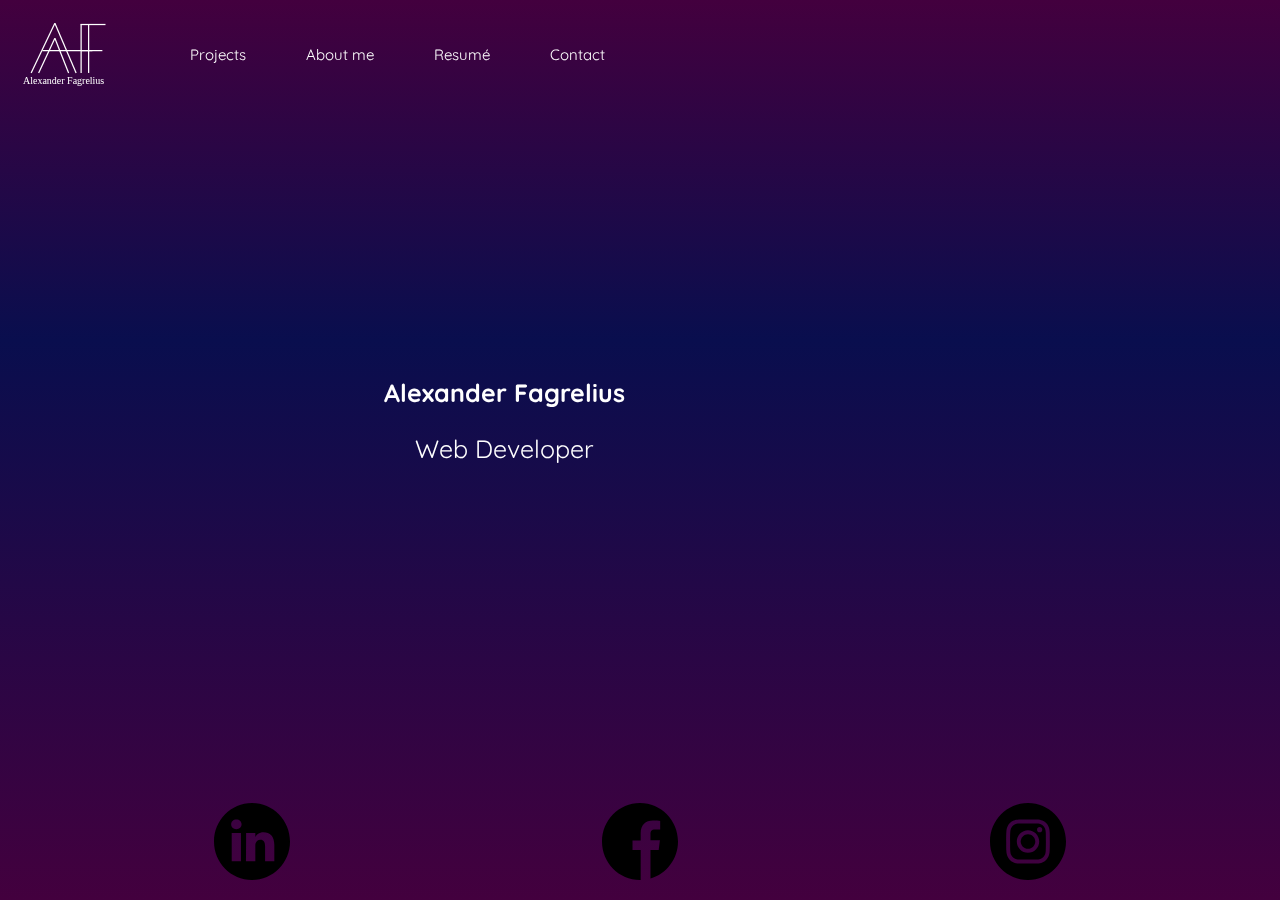
==== index.html @ cdbd26b9 "fix?" ====
<!DOCTYPE html>
<html lang="en">
  <head>
    <meta charset="UTF-8" />
    <meta name="viewport" content="width=device-width, initial-scale=1.0" />
    <title>Alexander Fagrelius</title>
    <link rel="stylesheet" href="css/main.css" />
  </head>

  <body>
    <div class="container">
      <div class="nav-container">
        <a class="home" href="index.html"
          ><img src="images/logofinal3White.svg" alt="logo"
        /></a>

        <nav>
          <a href="#" class="hide-desktop">
            <img src="images/menu.svg" alt="HamMenu" id="menu" class="menu" />
          </a>

          <ul class="show-desktop hide-mobile" id="nav">
            <li id="exit" class="exit-btn hide-desktop">
              <img src="images/exit.svg" alt="exit-btn" />
            </li>
            <li><a href="#">Projects</a></li>
            <li><a href="#">About me</a></li>
            <li><a href="#">Resumé</a></li>
            <li><a href="#">Contact</a></li>
          </ul>
        </nav>
      </div>
    </div>

    <div class="container">
      <div class="main-container">
        <h1>Alexander Fagrelius</h1>
        <p>Web Developer</p>
      </div>
    </div>

    <div class="container">
      <div class="footer-container">
        <ul class="footer-pictures">
          <li>
            <a
              target="blank"
              href="https://www.linkedin.com/in/alexander-fagrelius-b0878b1a8/"
              ><img src="images/010-linkedin.svg" alt="linkedinLogo"
            /></a>

            <a target="blank" href="https://www.facebook.com/Winkkey"
              ><img src="images/001-facebook.svg" alt="linkedinLogo"
            /></a>

            <a
              target="blank"
              href="https://www.instagram.com/alexanderfagrelius/"
              ><img src="images/011-instagram.svg" alt="linkedinLogo"
            /></a>
          </li>
        </ul>
      </div>
    </div>
    <script>
      var menu = document.getElementById("menu");
      var nav = document.getElementById("nav");
      var exit = document.getElementById("exit");

      menu.addEventListener("click", function (e) {
        nav.classList.toggle("hide-mobile");
        e.preventDefault();
      });

      exit.addEventListener("click", function (e) {
        nav.classList.add("hide-mobile");
        e.preventDefault();
      });
    </script>
  </body>
</html>
---- css/main.css ----
@import url("https://fonts.googleapis.com/css2?family=Quicksand:wght@300&display=swap");
html {
  height: 100%;
  width: auto;
  background: -webkit-gradient(linear, left bottom, left top, from(#43003e), color-stop(35em, #090e4e), to(#43003e));
  background: linear-gradient(to top, #43003e, #090e4e 35em, #43003e);
}

body {
  margin: 0;
  width: auto;
  height: auto;
  font-family: "Quicksand", Arial;
}

ul {
  list-style-type: none;
  margin: 0;
  padding: 0;
}

.container {
  position: fixed;
  width: 100%;
  height: auto;
  margin: 0;
  padding: 0;
}

.nav-container {
  display: -webkit-box;
  display: -ms-flexbox;
  display: flex;
  height: auto;
  width: auto;
  text-align: center;
  padding: 1em;
  -webkit-box-pack: justify;
      -ms-flex-pack: justify;
          justify-content: space-between;
}

.hide-mobile {
  display: none;
}

.home img {
  width: 90px;
}

.menu {
  width: 25px;
  margin-top: 25%;
}

.main-container {
  position: fixed;
  text-align: center;
  height: 100%;
  width: auto;
  top: 40%;
  left: 30%;
}

.main-container h1, .main-container p {
  position: initial;
  text-align: center;
  color: white;
  font-size: 25px;
}

.footer-container {
  position: fixed;
  text-align: center;
  bottom: 0;
}

.footer-pictures {
  position: initial;
}

.footer-pictures img {
  top: 100%;
  position: relative;
  width: 10%;
  padding: .5em 3em;
}

nav ul {
  position: fixed;
  width: 50%;
  top: 0;
  right: 0;
  text-align: left;
  background: #1a1a1a;
  height: 100%;
  z-index: 7;
  padding-top: 3em;
}

nav ul li a {
  color: white;
  text-decoration: none;
  display: block;
  width: 100%;
  padding: 1em 2em;
  background-color: #222222;
}

nav ul li a:hover {
  background-color: #2c2b2b;
}

.exit-btn {
  margin-bottom: 1em;
  margin-top: -1.3em;
  text-align: right;
  padding: 0 1.4em;
}

.exit-btn img {
  width: 15px;
  cursor: pointer;
}

@media only screen and (min-width: 650px) {
  section {
    padding-top: 35%;
  }
  .footer-container img {
    width: 7%;
  }
}

@media only screen and (min-width: 850px) {
  .nav-container {
    color: red;
    margin: 0;
    padding: 0;
  }
  .home {
    padding: 0.5em;
    font-size: 25px;
  }
  .show-desktop {
    display: block;
    margin: 0 auto 13% auto;
  }
  .hide-desktop {
    display: none;
  }
  nav ul {
    position: initial;
    width: auto;
    background: none;
    height: auto;
    display: -webkit-box;
    display: -ms-flexbox;
    display: flex;
    padding-top: 0;
  }
  nav ul li {
    float: left;
  }
  nav ul li a {
    color: white;
    text-align: left;
    background-color: inherit;
    padding: 1.5em 2em;
    font-size: 15px;
    border-radius: 25px;
  }
  nav ul li a:hover {
    background-color: inherit;
  }
  section {
    padding: 20%;
  }
  section h1,
  section p {
    font-size: 35px;
  }
  .footer-container img {
    width: 6%;
    padding: 1em 12%;
  }
}

@media only screen and (min-width: 1000px) {
  .home {
    font-size: 45px;
  }
  section {
    padding: 0;
    margin-top: 11em;
  }
  section h1 {
    font-size: 45px;
  }
  .nav-container nav {
    position: fixed;
  }
  .nav-container nav ul {
    margin: 0 10em;
  }
  nav ul li {
    margin: 0;
    padding: 0;
    position: initial;
  }
  nav ul li a {
    margin: 2em 1em;
    padding: 0;
    position: initial;
    display: -webkit-box;
    display: -ms-flexbox;
    display: flex;
    padding: 1em;
    -webkit-box-pack: justify;
        -ms-flex-pack: justify;
            justify-content: space-between;
    border-radius: 25px;
  }
}
/*# sourceMappingURL=main.css.map */
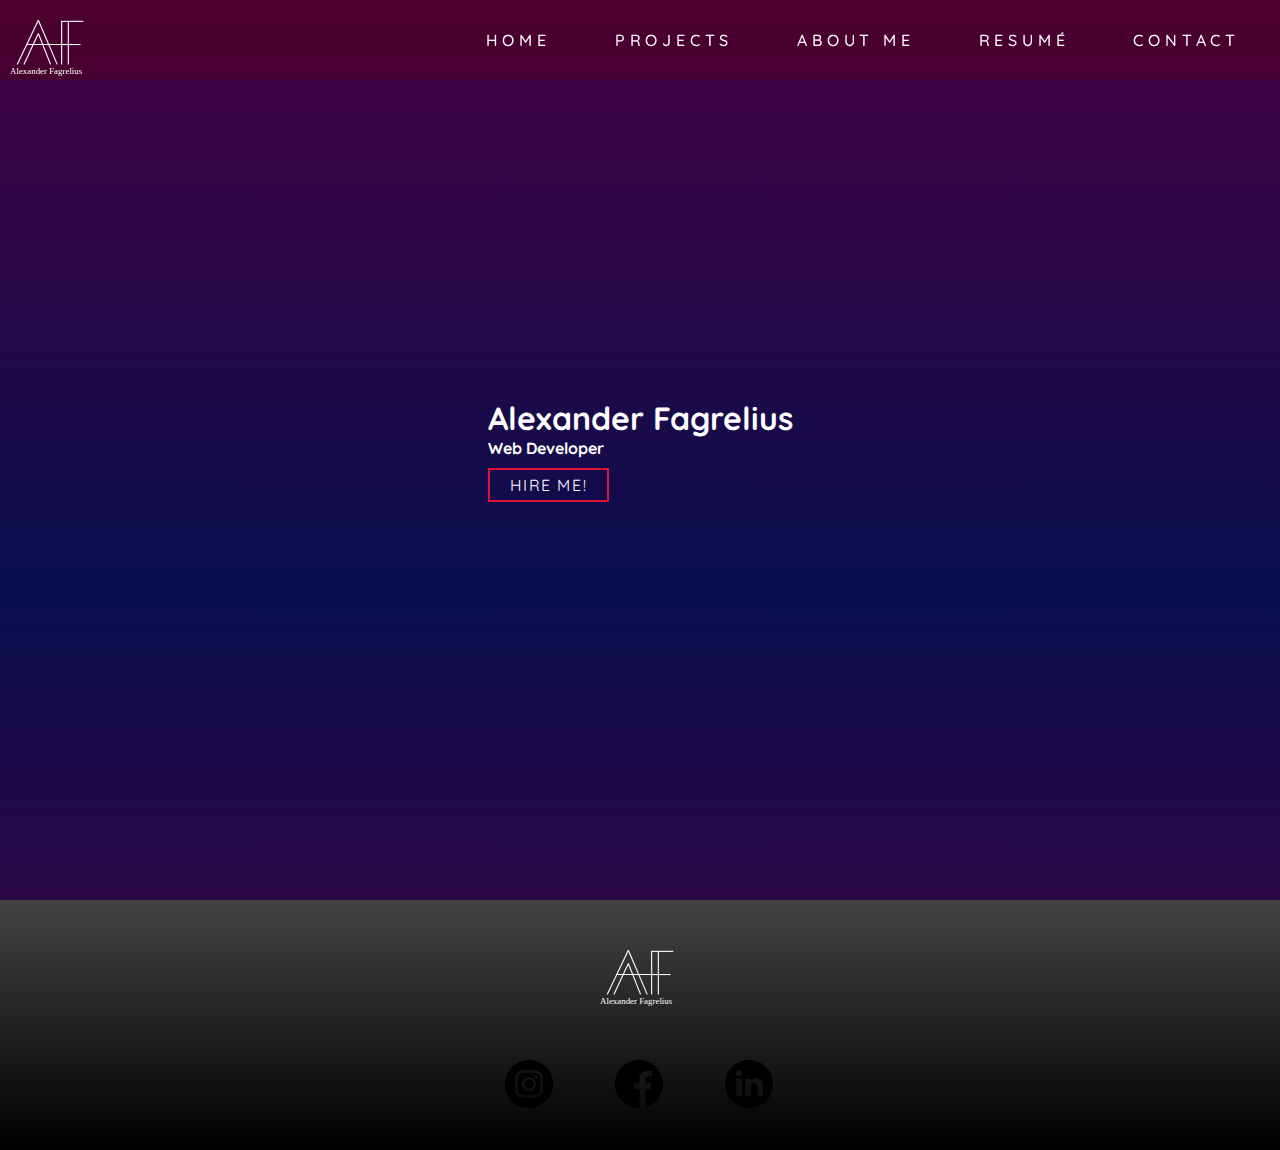
==== commit 962231ed: "reset" ====
--- a/index.html
+++ b/index.html
@@ -3,79 +3,70 @@
   <head>
     <meta charset="UTF-8" />
     <meta name="viewport" content="width=device-width, initial-scale=1.0" />
-    <title>Alexander Fagrelius</title>
-    <link rel="stylesheet" href="css/main.css" />
+    <title>Document</title>
+    <link rel="stylesheet" href="css/main2.css" />
   </head>
+  <body>
+    <section id="header">
+      <div class="header container">
+        <div class="nav-bar">
+          <div class="brand">
+            <a href="index.html"
+              ><img src="images/logofinal3White.svg" alt="Logo"
+            /></a>
+          </div>
+          <div class="nav-list">
+            <div class="hamburger"><div class="bar"></div></div>
+            <ul>
+              <li><a href="#">Home</a></li>
+              <li><a href="#">Projects</a></li>
+              <li><a href="#">About me</a></li>
+              <li><a href="#">Resumé</a></li>
+              <li><a href="#">Contact</a></li>
+            </ul>
+          </div>
+        </div>
+      </div>
+    </section>
 
-  <body>
-    <div class="container">
-      <div class="nav-container">
-        <a class="home" href="index.html"
-          ><img src="images/logofinal3White.svg" alt="logo"
-        /></a>
+    <section id="hero">
+      <div class="hero container">
+        <div>
+          <h1>Alexander Fagrelius</h1>
+          <h2>Web Developer</h2>
+          <a href="#" type="button" class="cta">Hire Me!</a>
+        </div>
+      </div>
+    </section>
 
-        <nav>
-          <a href="#" class="hide-desktop">
-            <img src="images/menu.svg" alt="HamMenu" id="menu" class="menu" />
-          </a>
-
-          <ul class="show-desktop hide-mobile" id="nav">
-            <li id="exit" class="exit-btn hide-desktop">
-              <img src="images/exit.svg" alt="exit-btn" />
-            </li>
-            <li><a href="#">Projects</a></li>
-            <li><a href="#">About me</a></li>
-            <li><a href="#">Resumé</a></li>
-            <li><a href="#">Contact</a></li>
-          </ul>
-        </nav>
+    <section id="footer">
+      <div class="footer container">
+        <div class="brand"><img src="images/logofinal3White.svg" alt="" /></div>
+        <div class="social">
+          <div class="social-icon">
+            <div class="social-item">
+              <a
+                href="https://www.instagram.com/alexanderfagrelius/"
+                target="blank"
+                ><img src="images/011-instagram.svg" alt=""
+              /></a>
+            </div>
+            <div class="social-item">
+              <a href="https://www.facebook.com/Winkkey" target="blank"
+                ><img src="images/001-facebook.svg" alt=""
+              /></a>
+            </div>
+            <div class="social-item">
+              <a
+                href="https://www.linkedin.com/in/alexander-fagrelius-b0878b1a8/"
+                target="blank"
+                ><img src="images/010-linkedin.svg" alt=""
+              /></a>
+            </div>
+          </div>
+        </div>
       </div>
-    </div>
-
-    <div class="container">
-      <div class="main-container">
-        <h1>Alexander Fagrelius</h1>
-        <p>Web Developer</p>
-      </div>
-    </div>
-
-    <div class="container">
-      <div class="footer-container">
-        <ul class="footer-pictures">
-          <li>
-            <a
-              target="blank"
-              href="https://www.linkedin.com/in/alexander-fagrelius-b0878b1a8/"
-              ><img src="images/010-linkedin.svg" alt="linkedinLogo"
-            /></a>
-
-            <a target="blank" href="https://www.facebook.com/Winkkey"
-              ><img src="images/001-facebook.svg" alt="linkedinLogo"
-            /></a>
-
-            <a
-              target="blank"
-              href="https://www.instagram.com/alexanderfagrelius/"
-              ><img src="images/011-instagram.svg" alt="linkedinLogo"
-            /></a>
-          </li>
-        </ul>
-      </div>
-    </div>
-    <script>
-      var menu = document.getElementById("menu");
-      var nav = document.getElementById("nav");
-      var exit = document.getElementById("exit");
-
-      menu.addEventListener("click", function (e) {
-        nav.classList.toggle("hide-mobile");
-        e.preventDefault();
-      });
-
-      exit.addEventListener("click", function (e) {
-        nav.classList.add("hide-mobile");
-        e.preventDefault();
-      });
-    </script>
+    </section>
+    <script src="./app.js"></script>
   </body>
 </html>
--- a/css/main2.css
+++ b/css/main2.css
@@ -0,0 +1,268 @@
+@import url("https://fonts.googleapis.com/css2?family=Quicksand:wght@300&display=swap");
+
+* {
+  padding: 0;
+  margin: 0%;
+  box-sizing: border-box;
+}
+
+html {
+  font-family: "Quicksand", Arial;
+  background: linear-gradient(to top, #43003e, #090e4e 35em, #43003e);
+}
+
+a {
+  text-decoration: none;
+}
+
+.container {
+  min-height: 100vh;
+  width: 100%;
+  display: flex;
+  align-items: center;
+  justify-content: center;
+}
+
+/* header section*/
+#header {
+  position: fixed;
+  z-index: 1000;
+  left: 0;
+  top: 0;
+  width: 100vw;
+  height: auto;
+}
+
+#header .header {
+  min-height: 8vh;
+  background-color: rgba(110, 0, 0, 0.24);
+}
+
+#header .brand {
+    margin-top: 20px;
+}
+
+#header .nav-bar {
+  display: flex;
+  align-items: center;
+  justify-content: space-between;
+
+  width: 100%;
+  height: 100%;
+  max-width: 1300px;
+
+  padding: 0 10px;
+}
+
+#header .nav-list ul {
+  list-style: none;
+  position: absolute;
+  background-color: rgb(31, 30, 30);
+  width: 100vw;
+  height: 100vh;
+  left: 100%;
+  top: 0;
+  display: flex;
+  flex-direction: column;
+  justify-content: center;
+  align-items: center;
+  z-index: 1;
+  overflow-x: hidden;
+  transition: 0.5s ease left;
+}
+
+#header .nav-list ul.active {
+  left: 0;
+}
+
+#header .nav-list ul a {
+  font-size: 2rem;
+  font-weight: 500;
+  letter-spacing: 0.3rem;
+  text-decoration: none;
+  color: white;
+  text-transform: uppercase;
+  padding: 30px;
+  display: block;
+}
+
+#header .nav-list ul a:hover {
+  color: crimson;
+}
+
+#header .hamburger {
+  height: 60px;
+  width: 60px;
+  display: inline-block;
+  border: 3px solid white;
+  border-radius: 50%;
+  position: relative;
+  display: flex;
+  align-items: center;
+  justify-content: center;
+  z-index: 100;
+  transform: scale(0.8);
+  margin-right:  20px;
+  cursor: pointer;
+}
+#header .hamburger::after{
+   position: absolute;
+   content: '';
+   height: 100%;
+   width: 100%;
+   border-radius: 50%;
+   border: 3px solid white;
+   animation: hamburger_pulse 1s ease infinite;
+}
+
+#header .hamburger .bar {
+  height: 2px;
+  width: 30px;
+  position: relative;
+  background-color: white;
+  z-index: -1;
+}
+
+#header .hamburger .bar::after,
+#header .hamburger .bar::before {
+  content: "";
+  position: absolute;
+  height: 100%;
+  width: 100%;
+  left: 0;
+  background-color: white;
+  transition: 0.3 ease;
+  transition-property: top, bottom;
+}
+
+#header .hamburger .bar::after {
+  top: 8px;
+}
+#header .hamburger .bar::before {
+  bottom: 8px;
+}
+
+#header .hamburger.active .bar::before {
+  bottom: 0;
+}
+#header .hamburger.active .bar::after {
+  top: 0;
+}
+/* end header section*/
+
+/* hero */
+#hero h1 {
+  display: block;
+  width: fit-content;
+  font-size: 2rem;
+  position: relative;
+  color: white;
+}
+
+#hero h2 {
+  display: block;
+  width: fit-content;
+  font-size: 1rem;
+  position: relative;
+  color: white;
+}
+
+#hero .cta {
+  display: inline-block;
+  padding: 5px 20px;
+  color: white;
+  background-color: transparent;
+  border: 2px solid crimson;
+  font-size: 1rem;
+  text-transform: uppercase;
+  letter-spacing: 0.1rem;
+  margin-top: 10px;
+  transition: 0.3 ease;
+  transition-property: background-color, color;
+}
+
+#hero .cta:hover {
+  color: white;
+  background-color: crimson;
+}
+
+/* end hero */
+
+/* footer */
+
+#footer {
+  background: linear-gradient(to top, #000000, #434343);
+}
+
+#footer .social-icon {
+  display: flex;
+  margin-bottom: 30px;
+}
+
+#footer .footer {
+  min-height: 200px;
+  flex-direction: column;
+  padding: 50px;
+  padding-bottom: 10px;
+}
+
+#footer .social-item {
+  height: 50px;
+  width: 50px;
+  margin: 0 30px;
+  margin-top: 50px;
+}
+
+#footer .social-item img {
+  width: 3em;
+}
+
+.brand img {
+  width: 5em;
+}
+
+/* footer end*/
+
+/*KeyFrame*/
+@keyframes hamburger_pulse {
+    0%{
+        opacity: 1;
+        transform: scale(1);
+    }
+    100%{
+        opacity: 0;
+        transform: scale(1.5);
+    }
+}
+
+/* end KeyFrame*/
+
+/* Media query tablet */
+
+@media only screen and (min-width: 780px) {
+}
+
+@media only screen and (min-width: 1200px) {
+
+    #header .hamburger{
+        display: none;
+    }
+
+    #header .nav-list ul {
+        position: initial;
+        display: block;
+        height: auto;
+        width: fit-content;
+        background-color: transparent;
+    }
+
+    #header .nav-list ul li {
+        display: inline-block;
+    }
+
+    #header .nav-list ul li a {
+        font-size: 1rem;
+    }
+}
+
+
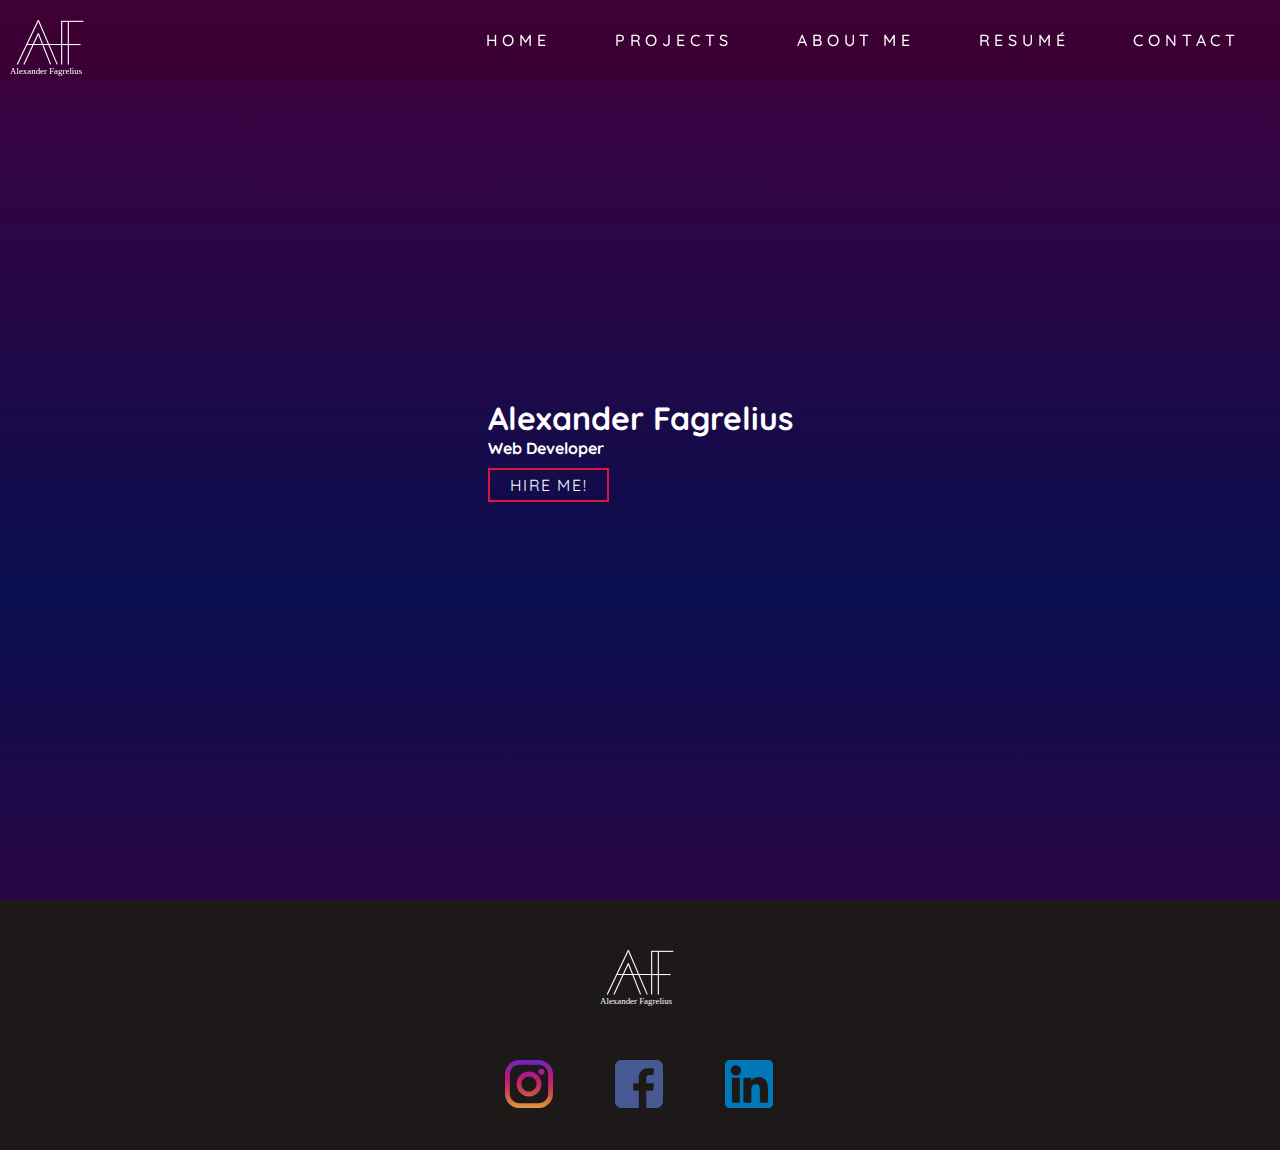
==== commit 3e62d289: "Icons" ====
--- a/index.html
+++ b/index.html
@@ -48,19 +48,19 @@
               <a
                 href="https://www.instagram.com/alexanderfagrelius/"
                 target="blank"
-                ><img src="images/011-instagram.svg" alt=""
+                ><img src="images/svg/029-instagram.svg" alt=""
               /></a>
             </div>
             <div class="social-item">
               <a href="https://www.facebook.com/Winkkey" target="blank"
-                ><img src="images/001-facebook.svg" alt=""
+                ><img src="images/svg/036-facebook.svg" alt=""
               /></a>
             </div>
             <div class="social-item">
               <a
                 href="https://www.linkedin.com/in/alexander-fagrelius-b0878b1a8/"
                 target="blank"
-                ><img src="images/010-linkedin.svg" alt=""
+                ><img src="images/svg/027-linkedin.svg" alt=""
               /></a>
             </div>
           </div>
--- a/css/main2.css
+++ b/css/main2.css
@@ -35,7 +35,7 @@
 
 #header .header {
   min-height: 8vh;
-  background-color: rgba(110, 0, 0, 0.24);
+  background-color: rgba(45, 3, 3, 0.149);
 }
 
 #header .brand {
@@ -76,7 +76,7 @@
 }
 
 #header .nav-list ul a {
-  font-size: 2rem;
+  font-size: 1rem;
   font-weight: 500;
   letter-spacing: 0.3rem;
   text-decoration: none;
@@ -101,7 +101,7 @@
   align-items: center;
   justify-content: center;
   z-index: 100;
-  transform: scale(0.8);
+  transform: scale(0.5);
   margin-right:  20px;
   cursor: pointer;
 }
@@ -191,7 +191,7 @@
 /* footer */
 
 #footer {
-  background: linear-gradient(to top, #000000, #434343);
+    background-color:  rgb(30, 25, 25);
 }
 
 #footer .social-icon {
@@ -240,6 +240,14 @@
 /* Media query tablet */
 
 @media only screen and (min-width: 780px) {
+    #header .hamburger {
+        transform: scale(0.8);
+    }
+
+    #header .nav-list ul a {
+        font-size: 2rem;
+    }
+
 }
 
 @media only screen and (min-width: 1200px) {
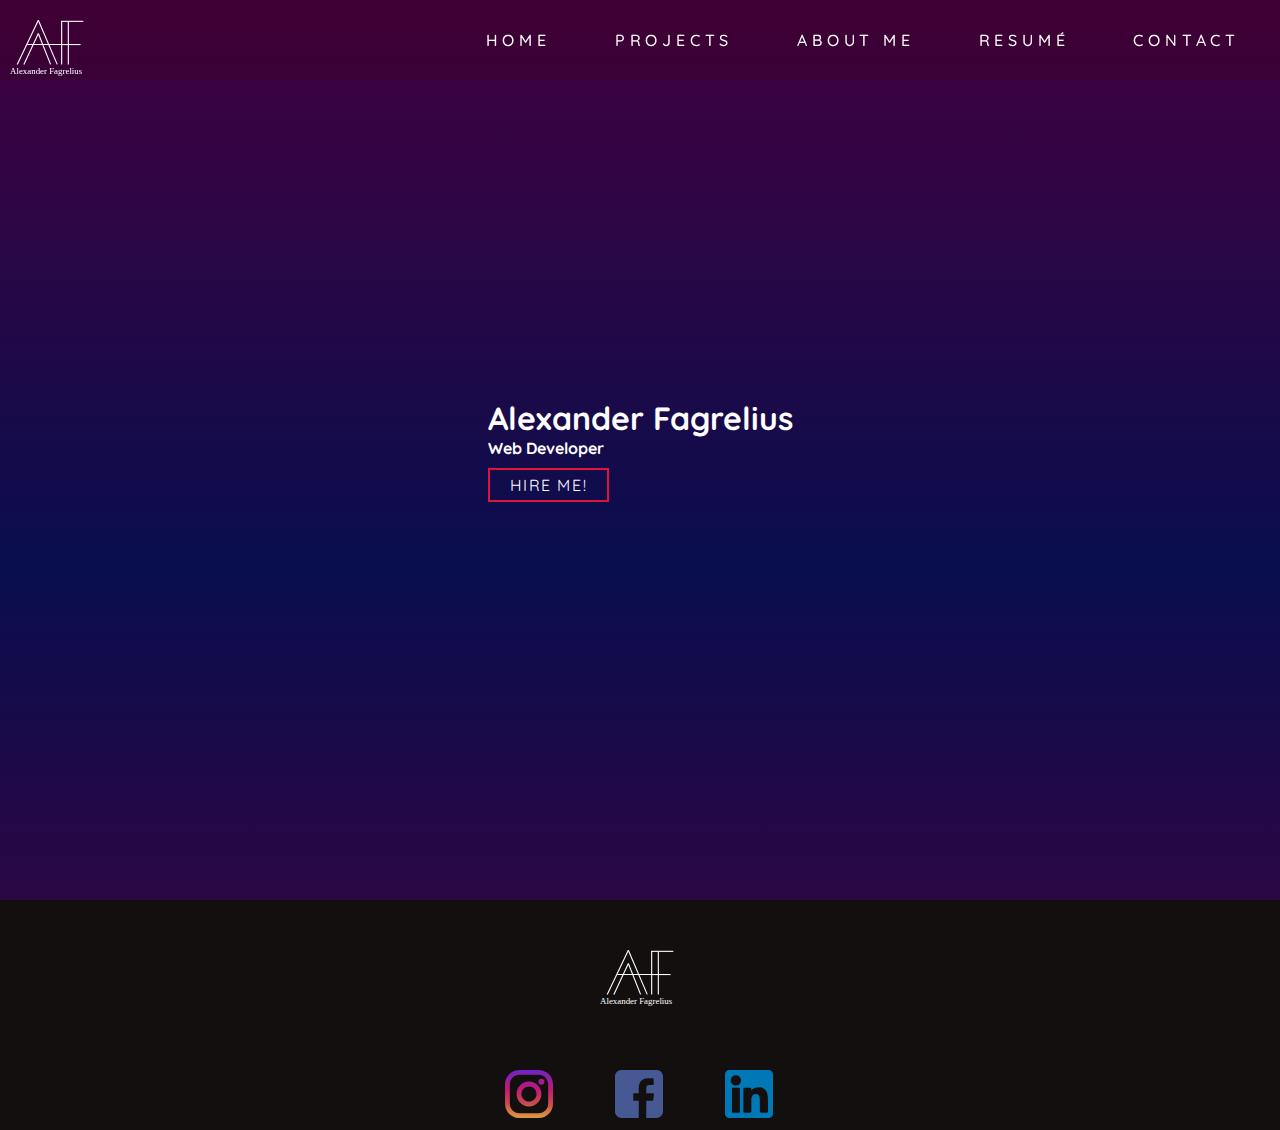
==== commit 22aa158b: "title" ====
--- a/index.html
+++ b/index.html
@@ -3,7 +3,7 @@
   <head>
     <meta charset="UTF-8" />
     <meta name="viewport" content="width=device-width, initial-scale=1.0" />
-    <title>Document</title>
+    <title>Alexander Fagrelius</title>
     <link rel="stylesheet" href="css/main2.css" />
   </head>
   <body>
--- a/css/main2.css
+++ b/css/main2.css
@@ -191,12 +191,11 @@
 /* footer */
 
 #footer {
-    background-color:  rgb(30, 25, 25);
+    background-color:  rgb(20, 15, 15);
 }
 
 #footer .social-icon {
   display: flex;
-  margin-bottom: 30px;
 }
 
 #footer .footer {
@@ -210,11 +209,11 @@
   height: 50px;
   width: 50px;
   margin: 0 30px;
-  margin-top: 50px;
+  margin-top: 60px;
 }
 
 #footer .social-item img {
-  width: 3em;
+  width: 2em;
 }
 
 .brand img {
@@ -243,6 +242,9 @@
     #header .hamburger {
         transform: scale(0.8);
     }
+    #footer .social-item img {
+        width: 3em;
+      }
 
     #header .nav-list ul a {
         font-size: 2rem;
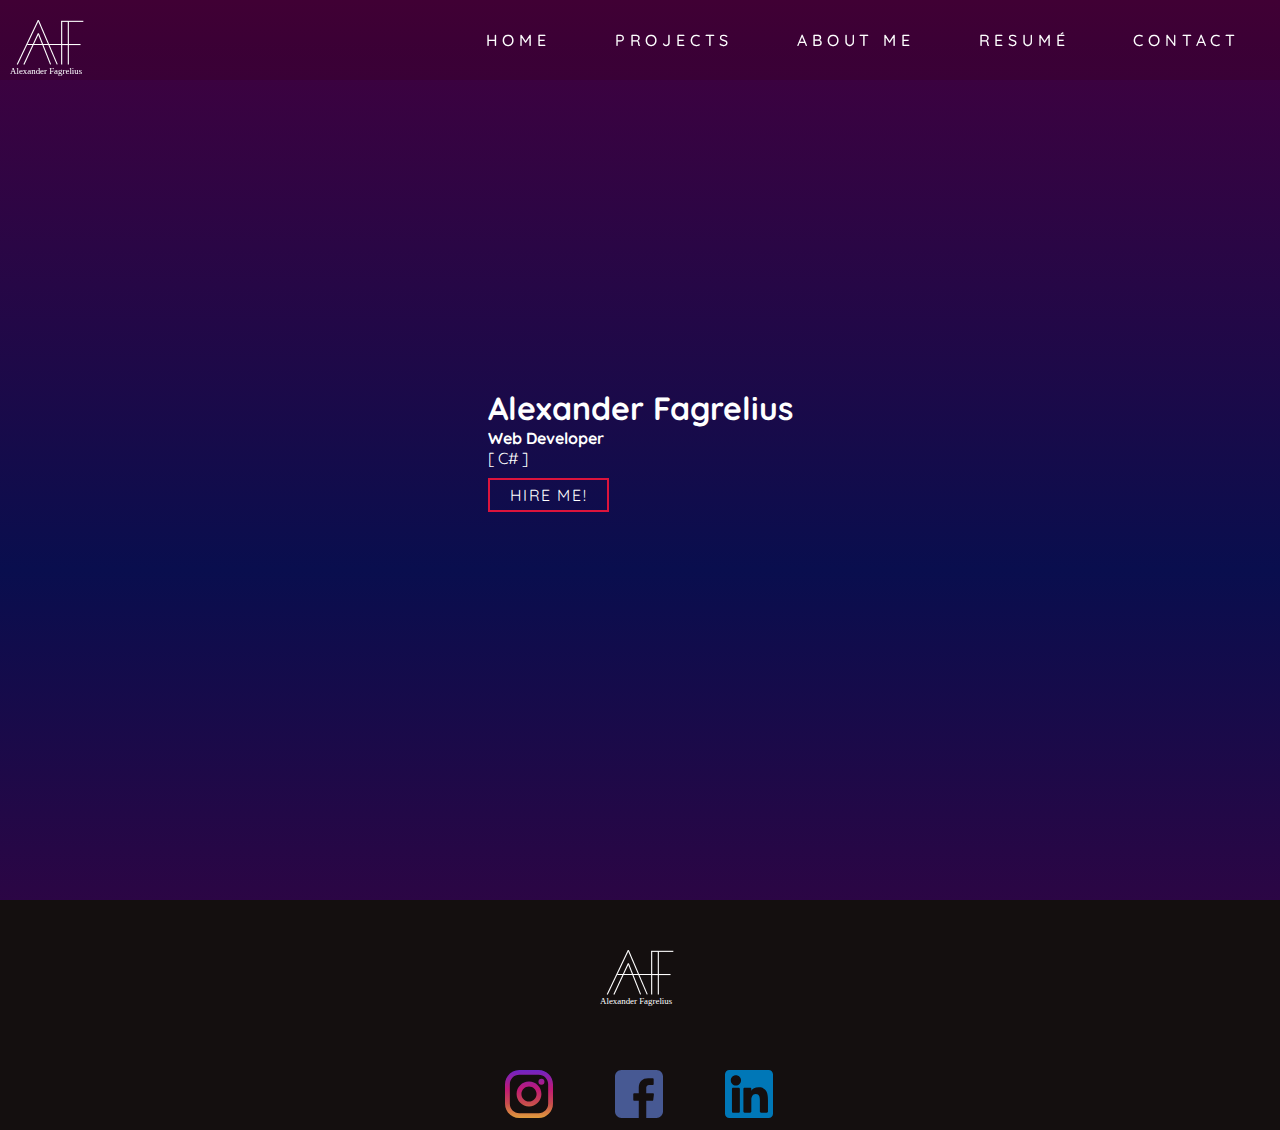
==== commit 107bdee5: "Animerad txt" ====
--- a/index.html
+++ b/index.html
@@ -18,11 +18,11 @@
           <div class="nav-list">
             <div class="hamburger"><div class="bar"></div></div>
             <ul>
-              <li><a href="#">Home</a></li>
-              <li><a href="#">Projects</a></li>
-              <li><a href="#">About me</a></li>
-              <li><a href="#">Resumé</a></li>
-              <li><a href="#">Contact</a></li>
+              <li><a href="index.html">Home</a></li>
+              <li><a href="Projects.html">Projects</a></li>
+              <li><a href="Aboutme.html">About me</a></li>
+              <li><a href="Resumé.html">Resumé</a></li>
+              <li><a href="Contact.html">Contact</a></li>
             </ul>
           </div>
         </div>
@@ -34,6 +34,7 @@
         <div>
           <h1>Alexander Fagrelius</h1>
           <h2>Web Developer</h2>
+          <p><span id="cycle"></span></p>
           <a href="#" type="button" class="cta">Hire Me!</a>
         </div>
       </div>
@@ -67,6 +68,7 @@
         </div>
       </div>
     </section>
+
     <script src="./app.js"></script>
   </body>
 </html>
--- a/css/main2.css
+++ b/css/main2.css
@@ -14,6 +14,12 @@
 a {
   text-decoration: none;
 }
+
+#cycle {
+    color: white;
+}
+
+
 
 .container {
   min-height: 100vh;
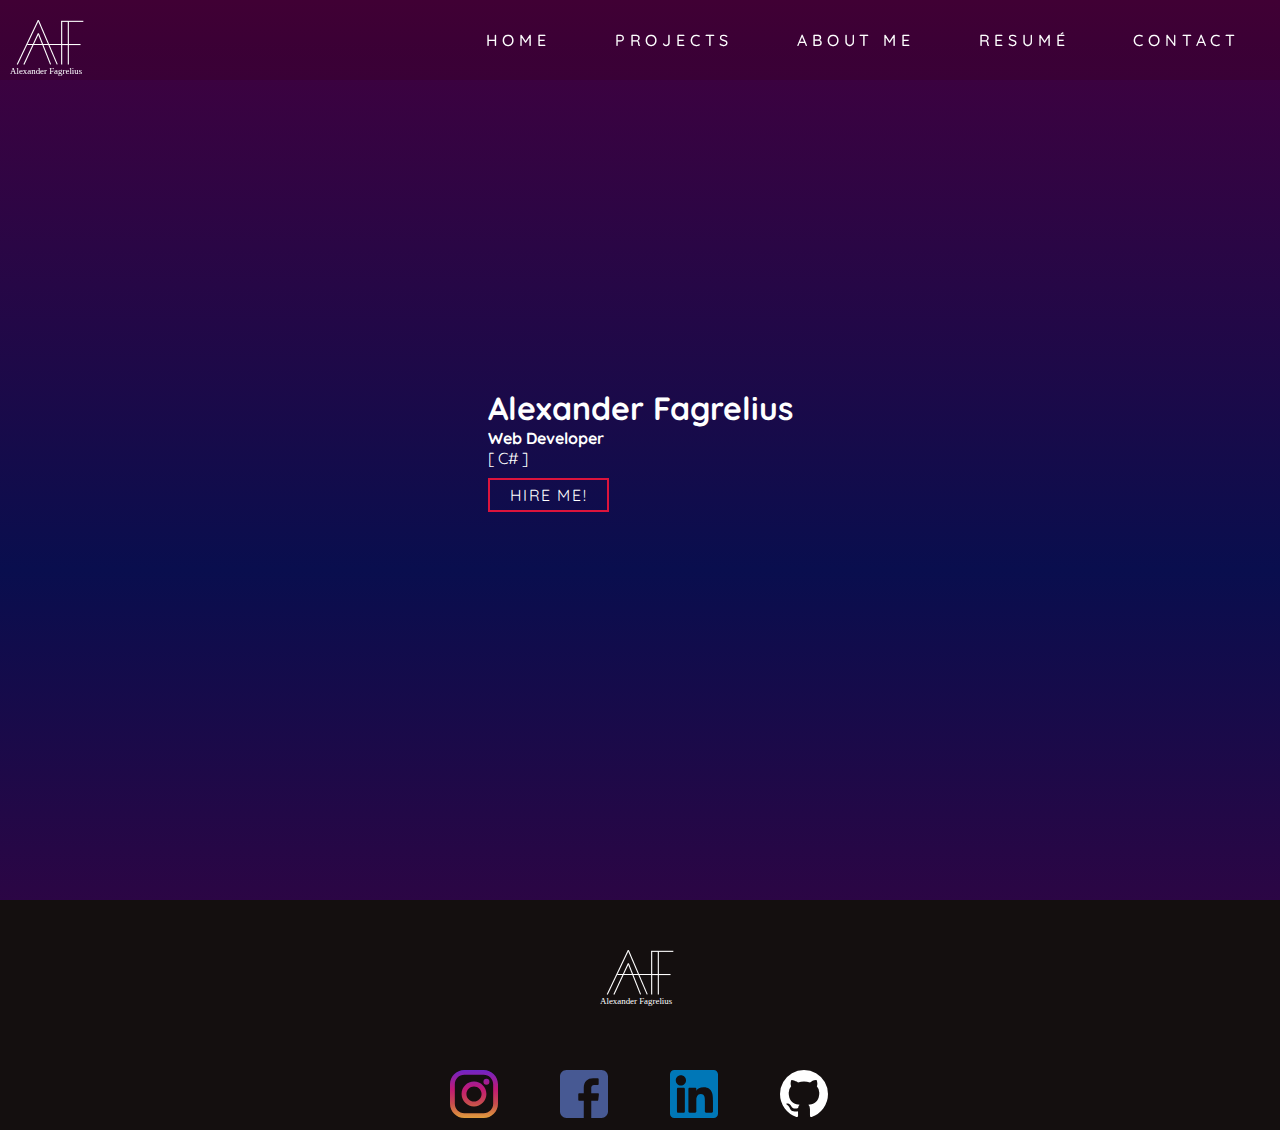
==== commit 3c58b5b8: "logo" ====
--- a/index.html
+++ b/index.html
@@ -64,11 +64,18 @@
                 ><img src="images/svg/027-linkedin.svg" alt=""
               /></a>
             </div>
+            <div class="social-item">
+              <a
+                href="https://github.com/pennan88"
+                target="blank"
+                ><img src="images/github-logoWhite.svg" alt=""
+              /></a>
+            </div>
           </div>
         </div>
       </div>
     </section>
-
+ 
     <script src="./app.js"></script>
   </body>
 </html>
